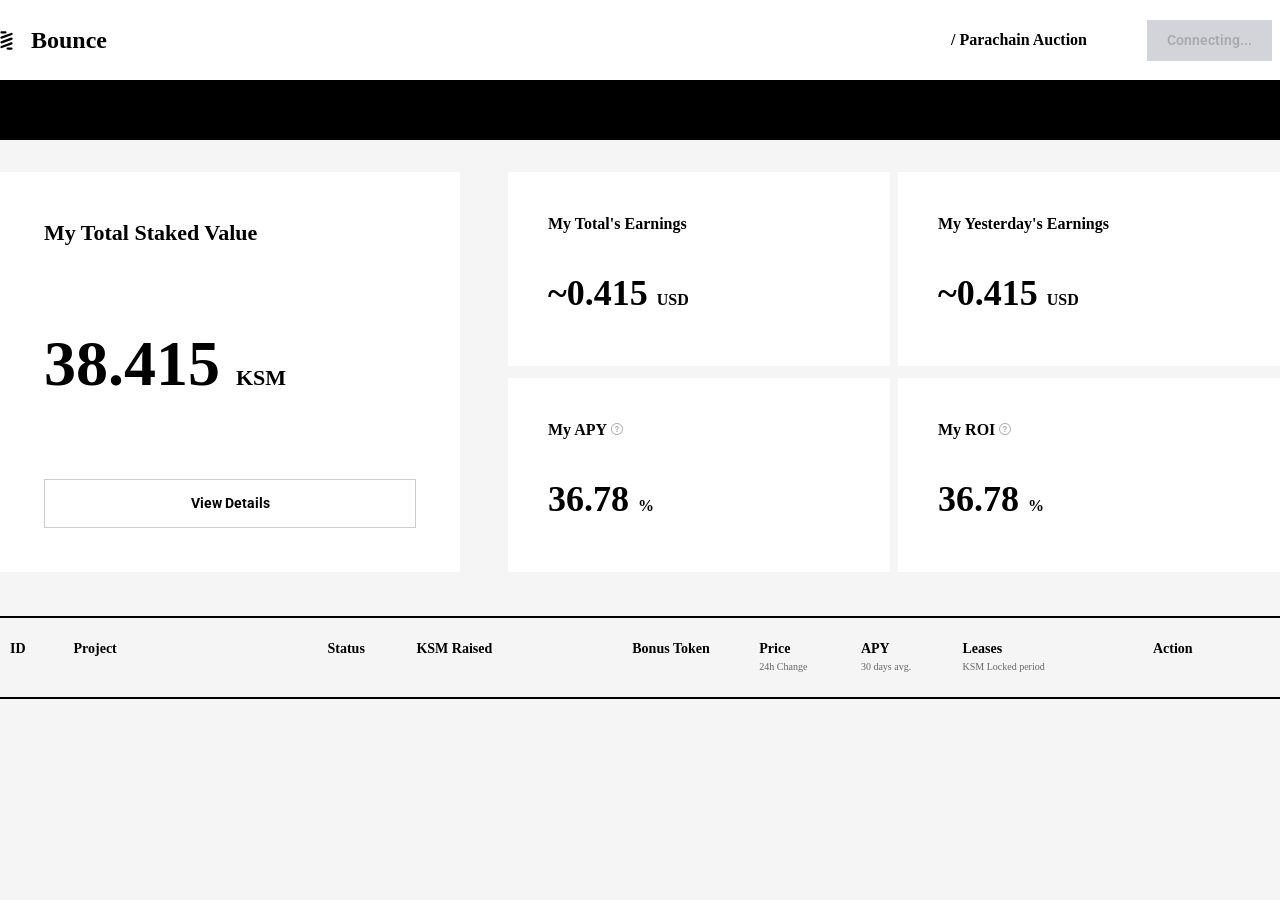
==== docs/index.html @ ec8bf9e5 "add docs" ====
<!doctype html><html lang="en"><head><meta charset="utf-8"/><link rel="icon" href="./favicon.ico"/><meta name="viewport" content="width=device-width,initial-scale=1"/><meta name="theme-color" content="#000000"/><meta name="description" content="Web site created using create-react-app"/><link rel="apple-touch-icon" href="./logo192.png"/><link rel="manifest" href="./manifest.json"/><title>Clover</title><link href="./static/css/2.ea89a27f.chunk.css" rel="stylesheet"><link href="./static/css/main.1041fcd5.chunk.css" rel="stylesheet"></head><body><noscript>You need to enable JavaScript to run this app.</noscript><div id="root"></div><script>!function(e){function r(r){for(var n,l,i=r[0],c=r[1],f=r[2],p=0,s=[];p<i.length;p++)l=i[p],Object.prototype.hasOwnProperty.call(o,l)&&o[l]&&s.push(o[l][0]),o[l]=0;for(n in c)Object.prototype.hasOwnProperty.call(c,n)&&(e[n]=c[n]);for(a&&a(r);s.length;)s.shift()();return u.push.apply(u,f||[]),t()}function t(){for(var e,r=0;r<u.length;r++){for(var t=u[r],n=!0,i=1;i<t.length;i++){var c=t[i];0!==o[c]&&(n=!1)}n&&(u.splice(r--,1),e=l(l.s=t[0]))}return e}var n={},o={1:0},u=[];function l(r){if(n[r])return n[r].exports;var t=n[r]={i:r,l:!1,exports:{}};return e[r].call(t.exports,t,t.exports,l),t.l=!0,t.exports}l.m=e,l.c=n,l.d=function(e,r,t){l.o(e,r)||Object.defineProperty(e,r,{enumerable:!0,get:t})},l.r=function(e){"undefined"!=typeof Symbol&&Symbol.toStringTag&&Object.defineProperty(e,Symbol.toStringTag,{value:"Module"}),Object.defineProperty(e,"__esModule",{value:!0})},l.t=function(e,r){if(1&r&&(e=l(e)),8&r)return e;if(4&r&&"object"==typeof e&&e&&e.__esModule)return e;var t=Object.create(null);if(l.r(t),Object.defineProperty(t,"default",{enumerable:!0,value:e}),2&r&&"string"!=typeof e)for(var n in e)l.d(t,n,function(r){return e[r]}.bind(null,n));return t},l.n=function(e){var r=e&&e.__esModule?function(){return e.default}:function(){return e};return l.d(r,"a",r),r},l.o=function(e,r){return Object.prototype.hasOwnProperty.call(e,r)},l.p="./";var i=this["webpackJsonp@clover/clover-ui"]=this["webpackJsonp@clover/clover-ui"]||[],c=i.push.bind(i);i.push=r,i=i.slice();for(var f=0;f<i.length;f++)r(i[f]);var a=c;t()}([])</script><script src="./static/js/2.4a47a06f.chunk.js"></script><script src="./static/js/main.53e0253e.chunk.js"></script></body></html>
---- docs/static/css/main.1041fcd5.chunk.css ----
@import url(https://fonts.googleapis.com/css2?family=Roboto:wght@300;400;700&display=swap);.btn-custom{color:#f99e3c;border:1px solid #f99e3c;background-color:transparent;border-radius:4px;margin-right:3px;outline:none}.btn-custom:hover{background-color:rgba(249,158,60,.5);border-color:rgba(249,158,60,.1);color:#fff;outline:none}.btn-custom:focus{outline:none}.content-width{color:#000;font-family:Optima;font-style:normal;font-weight:700;font-size:26px;line-height:32px;border-bottom:4px solid #000;width:320px;padding-bottom:20px;padding-top:14px;text-align:left}.dialog-custom{border-radius:16px!important}.dialog-item-text-right{-webkit-flex:0 0 auto!important;flex:0 0 auto!important;color:#666f83}.dialog-item-text-right:hover{color:#f99e3c}.dialog-item-text-right-hover{color:#f99e3c!important}.dialog-item-text-left{font-size:16px;font-weight:700;font-family:Optima}.list-container{-webkit-flex-direction:column;flex-direction:column}.item-container,.list-container{display:-webkit-flex;display:flex}.item-container{-webkit-flex-direction:row;flex-direction:row;-webkit-justify-content:space-between;justify-content:space-between;-webkit-align-items:center;align-items:center;width:320px;padding:16px 10px;border-bottom:1px solid #000;box-sizing:border-box;cursor:pointer}.item-container:last-child{border:none}.dialog-item-text-left img{width:32px;margin-right:14px}.bottom-text,.bottom-text-container{font-size:16px;font-family:Helvetica;color:#858b9c;margin-top:100px;margin-bottom:16px;text-align:center}.bottom-text-container{display:-webkit-flex;display:flex;-webkit-flex-direction:column;flex-direction:column;-webkit-justify-content:center;justify-content:center;-webkit-align-items:center;align-items:center}.bottom-text-right{color:#ff8212}.addr-container{font-size:14px;color:#ff8212;font-family:PingFangSC-Regular,PingFang SC;cursor:pointer}.addr-container img{width:20px;margin-right:6px;margin-left:4px}.asset-account-container{display:-webkit-flex;display:flex;-webkit-flex-direction:column;flex-direction:column;margin-left:24px}.asset-addr-container{display:-webkit-flex;display:flex;font-size:32px;font-family:Roboto-Medium,Roboto;font-weight:500;color:#111a34;height:32px;line-height:32px}.asset-addr-container img{width:24px;margin-right:6px}.asset-change-container{display:-webkit-flex;display:flex;-webkit-flex-direction:row;flex-direction:row}.asset-change-left{margin-top:5px}.asset-change-btn{background:#fcf0dc;border-radius:4px;color:#ff8212;padding:0 4px;font-size:14px;margin-left:105px;cursor:pointer;height:24px;line-height:24px}.asset-copy{color:#ff8212;font-size:14px;font-family:Roboto-Regular,Roboto}.asset-copy-margin{margin-right:24px;cursor:pointer}.asset-copy-right{cursor:pointer}.asset-token-container{display:-webkit-flex;display:flex;-webkit-flex-direction:column;flex-direction:column;margin-left:24px;margin-right:24px;margin-top:20px}.asset-token-amount-item{-webkit-justify-content:space-between;justify-content:space-between;-webkit-align-items:center;align-items:center;padding:8px 16px}.asset-token-amount-item,.row-container{display:-webkit-flex;display:flex;-webkit-flex-direction:row;flex-direction:row}.asset-token-title{font-size:16px;font-family:Helvetica-Light,Helvetica;font-weight:300;color:#666f83}.asset-token-name{font-size:18px;font-family:Helvetica;color:#111a34;height:18px}.asset-deposit-name{font-size:14px;font-family:PingFangSC-Regular,PingFang SC;font-weight:400;color:#ff8212;cursor:pointer}.margin-left-15{margin-left:15px}.margin-left-9{margin-left:9px}.margin-bottom-16{margin-bottom:16px}.margin-top-10{margin-top:10px}.margin-top-20{margin-top:20px}.margin-bottom-8{margin-bottom:8px}.padding-16{padding:16px}.asset-amount-text{font-size:16px;font-family:Helvetica;color:#858b9c}.asset-token-list{background:#f9fafb;border-radius:8px;margin-top:8px}.asset-trans-text{font-size:14px;font-family:Helvetica;color:#41485d}.asset-trans-item{display:-webkit-flex;display:flex;-webkit-flex-direction:row;flex-direction:row}.homeList .list-grid-column{grid-template-columns:5% 20% 7% 17% 10% 8% 8% 15% 10%}.detailList .list-grid-column{grid-template-columns:5% 20% 15% 20% 15% 15% 10%}.historyList .list-grid-column{grid-template-columns:5% 25% 35% 15% 20%}.historyList .tableHeadItem{line-height:40px}
/*# sourceMappingURL=main.1041fcd5.chunk.css.map */
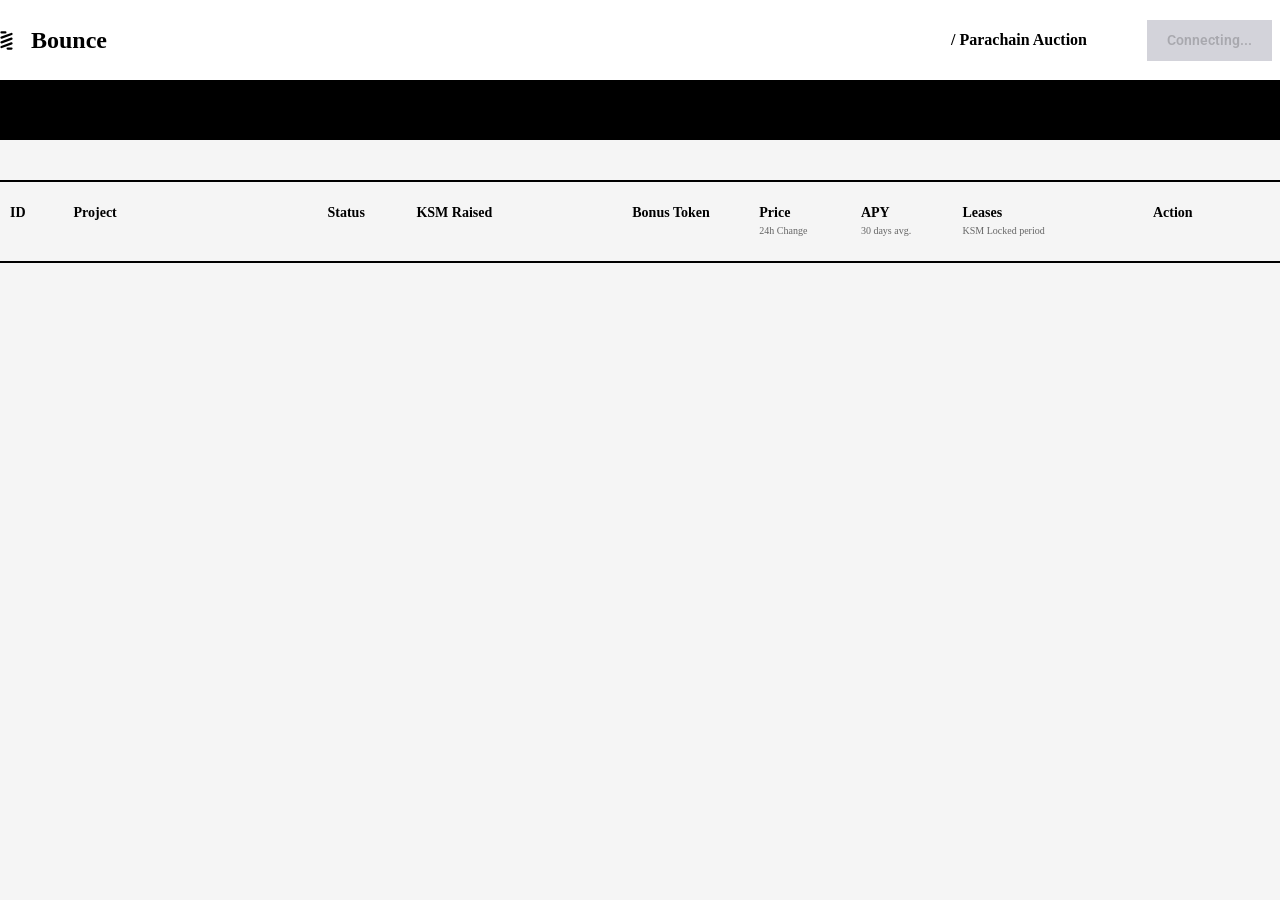
==== commit 18bf9f6f: "update website" ====
--- a/docs/index.html
+++ b/docs/index.html
@@ -1 +1 @@
-<!doctype html><html lang="en"><head><meta charset="utf-8"/><link rel="icon" href="./favicon.ico"/><meta name="viewport" content="width=device-width,initial-scale=1"/><meta name="theme-color" content="#000000"/><meta name="description" content="Web site created using create-react-app"/><link rel="apple-touch-icon" href="./logo192.png"/><link rel="manifest" href="./manifest.json"/><title>Clover</title><link href="./static/css/2.ea89a27f.chunk.css" rel="stylesheet"><link href="./static/css/main.1041fcd5.chunk.css" rel="stylesheet"></head><body><noscript>You need to enable JavaScript to run this app.</noscript><div id="root"></div><script>!function(e){function r(r){for(var n,l,i=r[0],c=r[1],f=r[2],p=0,s=[];p<i.length;p++)l=i[p],Object.prototype.hasOwnProperty.call(o,l)&&o[l]&&s.push(o[l][0]),o[l]=0;for(n in c)Object.prototype.hasOwnProperty.call(c,n)&&(e[n]=c[n]);for(a&&a(r);s.length;)s.shift()();return u.push.apply(u,f||[]),t()}function t(){for(var e,r=0;r<u.length;r++){for(var t=u[r],n=!0,i=1;i<t.length;i++){var c=t[i];0!==o[c]&&(n=!1)}n&&(u.splice(r--,1),e=l(l.s=t[0]))}return e}var n={},o={1:0},u=[];function l(r){if(n[r])return n[r].exports;var t=n[r]={i:r,l:!1,exports:{}};return e[r].call(t.exports,t,t.exports,l),t.l=!0,t.exports}l.m=e,l.c=n,l.d=function(e,r,t){l.o(e,r)||Object.defineProperty(e,r,{enumerable:!0,get:t})},l.r=function(e){"undefined"!=typeof Symbol&&Symbol.toStringTag&&Object.defineProperty(e,Symbol.toStringTag,{value:"Module"}),Object.defineProperty(e,"__esModule",{value:!0})},l.t=function(e,r){if(1&r&&(e=l(e)),8&r)return e;if(4&r&&"object"==typeof e&&e&&e.__esModule)return e;var t=Object.create(null);if(l.r(t),Object.defineProperty(t,"default",{enumerable:!0,value:e}),2&r&&"string"!=typeof e)for(var n in e)l.d(t,n,function(r){return e[r]}.bind(null,n));return t},l.n=function(e){var r=e&&e.__esModule?function(){return e.default}:function(){return e};return l.d(r,"a",r),r},l.o=function(e,r){return Object.prototype.hasOwnProperty.call(e,r)},l.p="./";var i=this["webpackJsonp@clover/clover-ui"]=this["webpackJsonp@clover/clover-ui"]||[],c=i.push.bind(i);i.push=r,i=i.slice();for(var f=0;f<i.length;f++)r(i[f]);var a=c;t()}([])</script><script src="./static/js/2.4a47a06f.chunk.js"></script><script src="./static/js/main.53e0253e.chunk.js"></script></body></html>+<!doctype html><html lang="en"><head><meta charset="utf-8"/><link rel="icon" href="./favicon.ico"/><meta name="viewport" content="width=device-width,initial-scale=1"/><meta name="theme-color" content="#000000"/><meta name="description" content="Web site created using create-react-app"/><link rel="apple-touch-icon" href="./logo192.png"/><link rel="manifest" href="./manifest.json"/><title>Clover</title><link href="./static/css/2.ea89a27f.chunk.css" rel="stylesheet"><link href="./static/css/main.1041fcd5.chunk.css" rel="stylesheet"></head><body><noscript>You need to enable JavaScript to run this app.</noscript><div id="root"></div><script>!function(e){function r(r){for(var n,l,i=r[0],c=r[1],f=r[2],p=0,s=[];p<i.length;p++)l=i[p],Object.prototype.hasOwnProperty.call(o,l)&&o[l]&&s.push(o[l][0]),o[l]=0;for(n in c)Object.prototype.hasOwnProperty.call(c,n)&&(e[n]=c[n]);for(a&&a(r);s.length;)s.shift()();return u.push.apply(u,f||[]),t()}function t(){for(var e,r=0;r<u.length;r++){for(var t=u[r],n=!0,i=1;i<t.length;i++){var c=t[i];0!==o[c]&&(n=!1)}n&&(u.splice(r--,1),e=l(l.s=t[0]))}return e}var n={},o={1:0},u=[];function l(r){if(n[r])return n[r].exports;var t=n[r]={i:r,l:!1,exports:{}};return e[r].call(t.exports,t,t.exports,l),t.l=!0,t.exports}l.m=e,l.c=n,l.d=function(e,r,t){l.o(e,r)||Object.defineProperty(e,r,{enumerable:!0,get:t})},l.r=function(e){"undefined"!=typeof Symbol&&Symbol.toStringTag&&Object.defineProperty(e,Symbol.toStringTag,{value:"Module"}),Object.defineProperty(e,"__esModule",{value:!0})},l.t=function(e,r){if(1&r&&(e=l(e)),8&r)return e;if(4&r&&"object"==typeof e&&e&&e.__esModule)return e;var t=Object.create(null);if(l.r(t),Object.defineProperty(t,"default",{enumerable:!0,value:e}),2&r&&"string"!=typeof e)for(var n in e)l.d(t,n,function(r){return e[r]}.bind(null,n));return t},l.n=function(e){var r=e&&e.__esModule?function(){return e.default}:function(){return e};return l.d(r,"a",r),r},l.o=function(e,r){return Object.prototype.hasOwnProperty.call(e,r)},l.p="./";var i=this["webpackJsonp@clover/clover-ui"]=this["webpackJsonp@clover/clover-ui"]||[],c=i.push.bind(i);i.push=r,i=i.slice();for(var f=0;f<i.length;f++)r(i[f]);var a=c;t()}([])</script><script src="./static/js/2.ab3b1dcf.chunk.js"></script><script src="./static/js/main.f5a068da.chunk.js"></script></body></html>
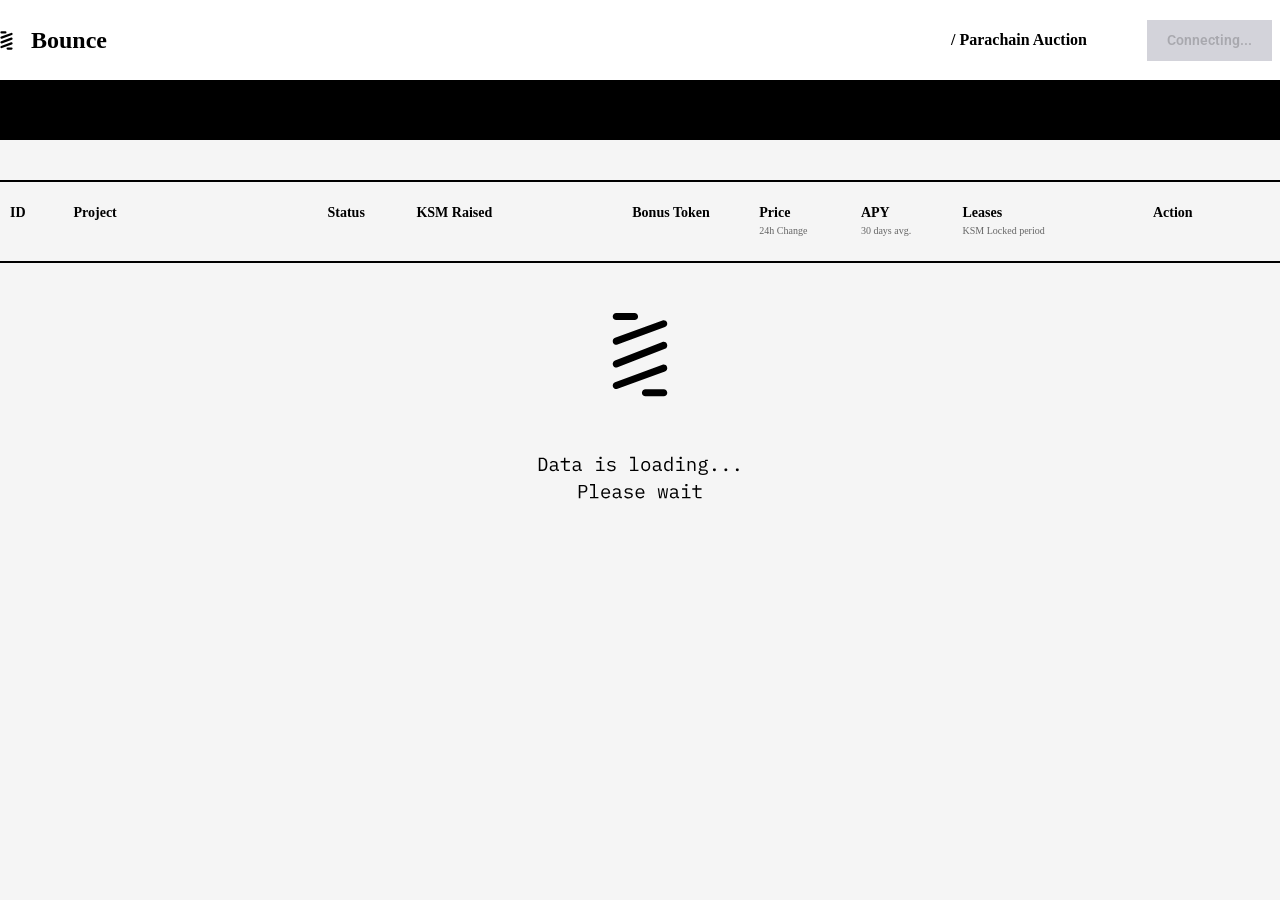
==== commit f2acd77f: "update website containing bug fix" ====
--- a/docs/index.html
+++ b/docs/index.html
@@ -1 +1 @@
-<!doctype html><html lang="en"><head><meta charset="utf-8"/><link rel="icon" href="./favicon.ico"/><meta name="viewport" content="width=device-width,initial-scale=1"/><meta name="theme-color" content="#000000"/><meta name="description" content="Web site created using create-react-app"/><link rel="apple-touch-icon" href="./logo192.png"/><link rel="manifest" href="./manifest.json"/><title>Clover</title><link href="./static/css/2.ea89a27f.chunk.css" rel="stylesheet"><link href="./static/css/main.1041fcd5.chunk.css" rel="stylesheet"></head><body><noscript>You need to enable JavaScript to run this app.</noscript><div id="root"></div><script>!function(e){function r(r){for(var n,l,i=r[0],c=r[1],f=r[2],p=0,s=[];p<i.length;p++)l=i[p],Object.prototype.hasOwnProperty.call(o,l)&&o[l]&&s.push(o[l][0]),o[l]=0;for(n in c)Object.prototype.hasOwnProperty.call(c,n)&&(e[n]=c[n]);for(a&&a(r);s.length;)s.shift()();return u.push.apply(u,f||[]),t()}function t(){for(var e,r=0;r<u.length;r++){for(var t=u[r],n=!0,i=1;i<t.length;i++){var c=t[i];0!==o[c]&&(n=!1)}n&&(u.splice(r--,1),e=l(l.s=t[0]))}return e}var n={},o={1:0},u=[];function l(r){if(n[r])return n[r].exports;var t=n[r]={i:r,l:!1,exports:{}};return e[r].call(t.exports,t,t.exports,l),t.l=!0,t.exports}l.m=e,l.c=n,l.d=function(e,r,t){l.o(e,r)||Object.defineProperty(e,r,{enumerable:!0,get:t})},l.r=function(e){"undefined"!=typeof Symbol&&Symbol.toStringTag&&Object.defineProperty(e,Symbol.toStringTag,{value:"Module"}),Object.defineProperty(e,"__esModule",{value:!0})},l.t=function(e,r){if(1&r&&(e=l(e)),8&r)return e;if(4&r&&"object"==typeof e&&e&&e.__esModule)return e;var t=Object.create(null);if(l.r(t),Object.defineProperty(t,"default",{enumerable:!0,value:e}),2&r&&"string"!=typeof e)for(var n in e)l.d(t,n,function(r){return e[r]}.bind(null,n));return t},l.n=function(e){var r=e&&e.__esModule?function(){return e.default}:function(){return e};return l.d(r,"a",r),r},l.o=function(e,r){return Object.prototype.hasOwnProperty.call(e,r)},l.p="./";var i=this["webpackJsonp@clover/clover-ui"]=this["webpackJsonp@clover/clover-ui"]||[],c=i.push.bind(i);i.push=r,i=i.slice();for(var f=0;f<i.length;f++)r(i[f]);var a=c;t()}([])</script><script src="./static/js/2.ab3b1dcf.chunk.js"></script><script src="./static/js/main.f5a068da.chunk.js"></script></body></html>+<!doctype html><html lang="en"><head><meta charset="utf-8"/><link rel="icon" href="https://bounce.finance/assets/logo/favicon.svg"/><meta name="viewport" content="width=device-width,initial-scale=1"/><meta name="theme-color" content="#000000"/><meta name="description" content="Web site created using create-react-app"/><link rel="apple-touch-icon" href="./logo192.png"/><link rel="manifest" href="./manifest.json"/><title>Clover</title><link href="./static/css/2.ea89a27f.chunk.css" rel="stylesheet"><link href="./static/css/main.1041fcd5.chunk.css" rel="stylesheet"></head><body><noscript>You need to enable JavaScript to run this app.</noscript><div id="root"></div><script>!function(e){function r(r){for(var n,l,i=r[0],c=r[1],f=r[2],p=0,s=[];p<i.length;p++)l=i[p],Object.prototype.hasOwnProperty.call(o,l)&&o[l]&&s.push(o[l][0]),o[l]=0;for(n in c)Object.prototype.hasOwnProperty.call(c,n)&&(e[n]=c[n]);for(a&&a(r);s.length;)s.shift()();return u.push.apply(u,f||[]),t()}function t(){for(var e,r=0;r<u.length;r++){for(var t=u[r],n=!0,i=1;i<t.length;i++){var c=t[i];0!==o[c]&&(n=!1)}n&&(u.splice(r--,1),e=l(l.s=t[0]))}return e}var n={},o={1:0},u=[];function l(r){if(n[r])return n[r].exports;var t=n[r]={i:r,l:!1,exports:{}};return e[r].call(t.exports,t,t.exports,l),t.l=!0,t.exports}l.m=e,l.c=n,l.d=function(e,r,t){l.o(e,r)||Object.defineProperty(e,r,{enumerable:!0,get:t})},l.r=function(e){"undefined"!=typeof Symbol&&Symbol.toStringTag&&Object.defineProperty(e,Symbol.toStringTag,{value:"Module"}),Object.defineProperty(e,"__esModule",{value:!0})},l.t=function(e,r){if(1&r&&(e=l(e)),8&r)return e;if(4&r&&"object"==typeof e&&e&&e.__esModule)return e;var t=Object.create(null);if(l.r(t),Object.defineProperty(t,"default",{enumerable:!0,value:e}),2&r&&"string"!=typeof e)for(var n in e)l.d(t,n,function(r){return e[r]}.bind(null,n));return t},l.n=function(e){var r=e&&e.__esModule?function(){return e.default}:function(){return e};return l.d(r,"a",r),r},l.o=function(e,r){return Object.prototype.hasOwnProperty.call(e,r)},l.p="./";var i=this["webpackJsonp@clover/clover-ui"]=this["webpackJsonp@clover/clover-ui"]||[],c=i.push.bind(i);i.push=r,i=i.slice();for(var f=0;f<i.length;f++)r(i[f]);var a=c;t()}([])</script><script src="./static/js/2.944d6ecd.chunk.js"></script><script src="./static/js/main.06037637.chunk.js"></script></body></html>
